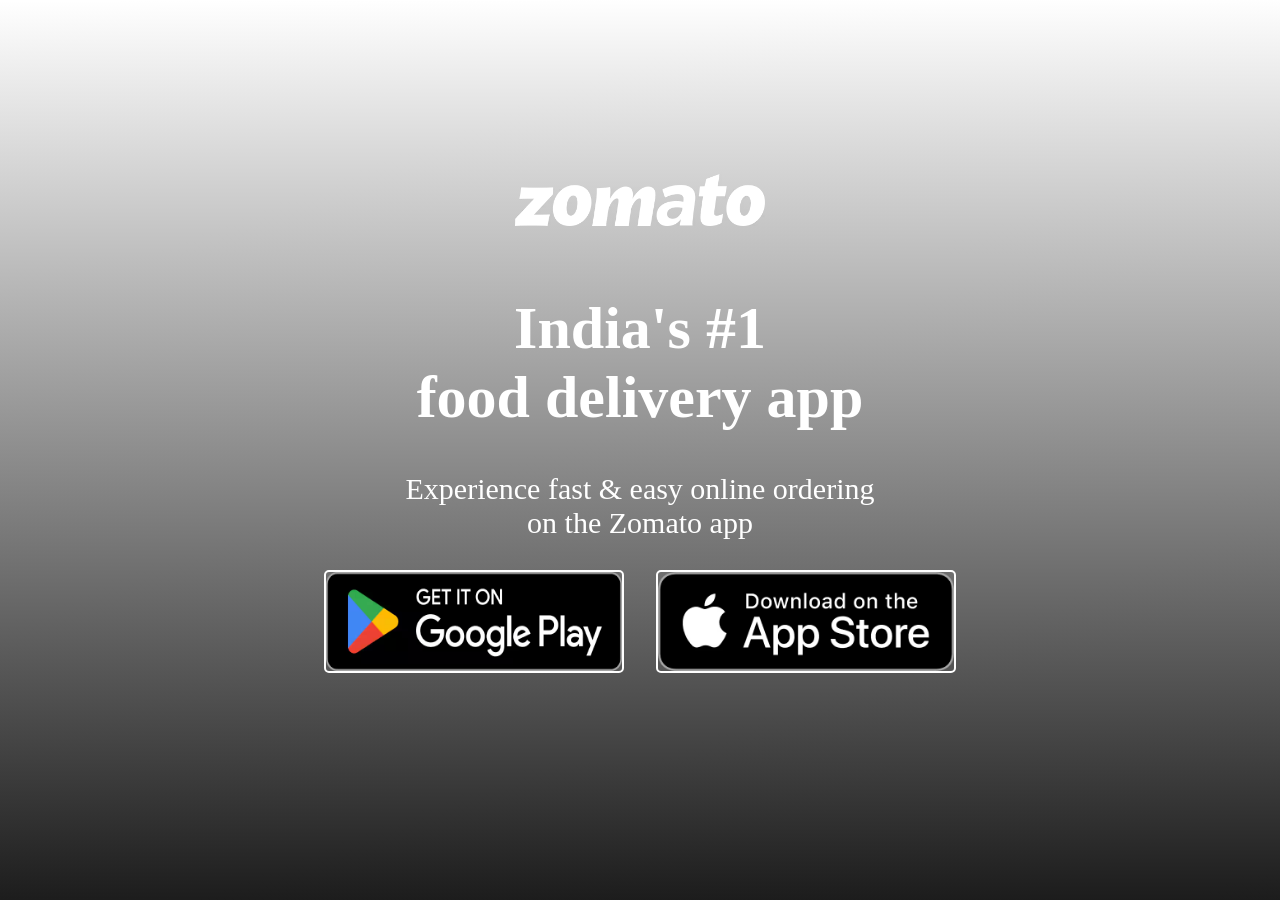
==== design.html @ 88da055d "html and css changed" ====
<!DOCTYPE html>
<html>

<head>
    <title>zomato layout</title>

    <link rel="stylesheet" href="/style2.css">
</head>

<body>

    <div class="hero-container">

        <div class="video-container">
            <video autoplay loop muted>
                <source src="video (2).mp4">
            </video>
            <div class="content">
                <div class="text-content">
                    <img src="images/img.avif" class="image">

                    <div class="content-style">
                        <h1>India's #1<br>
                            food delivery app</h1>
                        <div class="para">Experience fast & easy online ordering<br>
                            on the Zomato app</div>
                        <div class="display-flex">
                            <img src="btn2.avif" class="button">
                            <img src="images/btn1.avif" class="button">
                        </div>


                    </div>
                </div>


            </div>

        </div>

    </div>


    </div>

</body>

</html>
---- style2.css ----
* {
    box-sizing: border-box;
}

html,
body {
    margin: 0;
    padding: 0;
}

.hero-container {
    height: 100vh;

}

.video-container {
    height: 100%;

    &>video {
        width: 100%;
        max-height: 100%;
        object-fit: cover;

    }
}

.content {
    display: flex;
    justify-content: center;
    align-items: center;
    position: absolute;
    top: 0;
    left: 0;
    width: 100%;
    height: 100%;
    background-image: linear-gradient(179.87deg, #1c1c1c00, #1c1c1c);

}

.image {
    height: 100px;
    width: 250px;
    object-fit: contain;
}

.text-content {
    height: 600px;
    width: 700px;
    
text-align: center;
}

.content-style,
h1 {
    text-align: center;
    font-size: 60px;
    color: white;

}

.para {
    font-size: 30px;
}

.display-flex {

    display: flex;
    gap: 2rem;
    justify-content: center;
    
}

.button {

    width: 300px;
    margin-top: 30px;
    border: 2px solid white;
    border-radius: 5px;
}
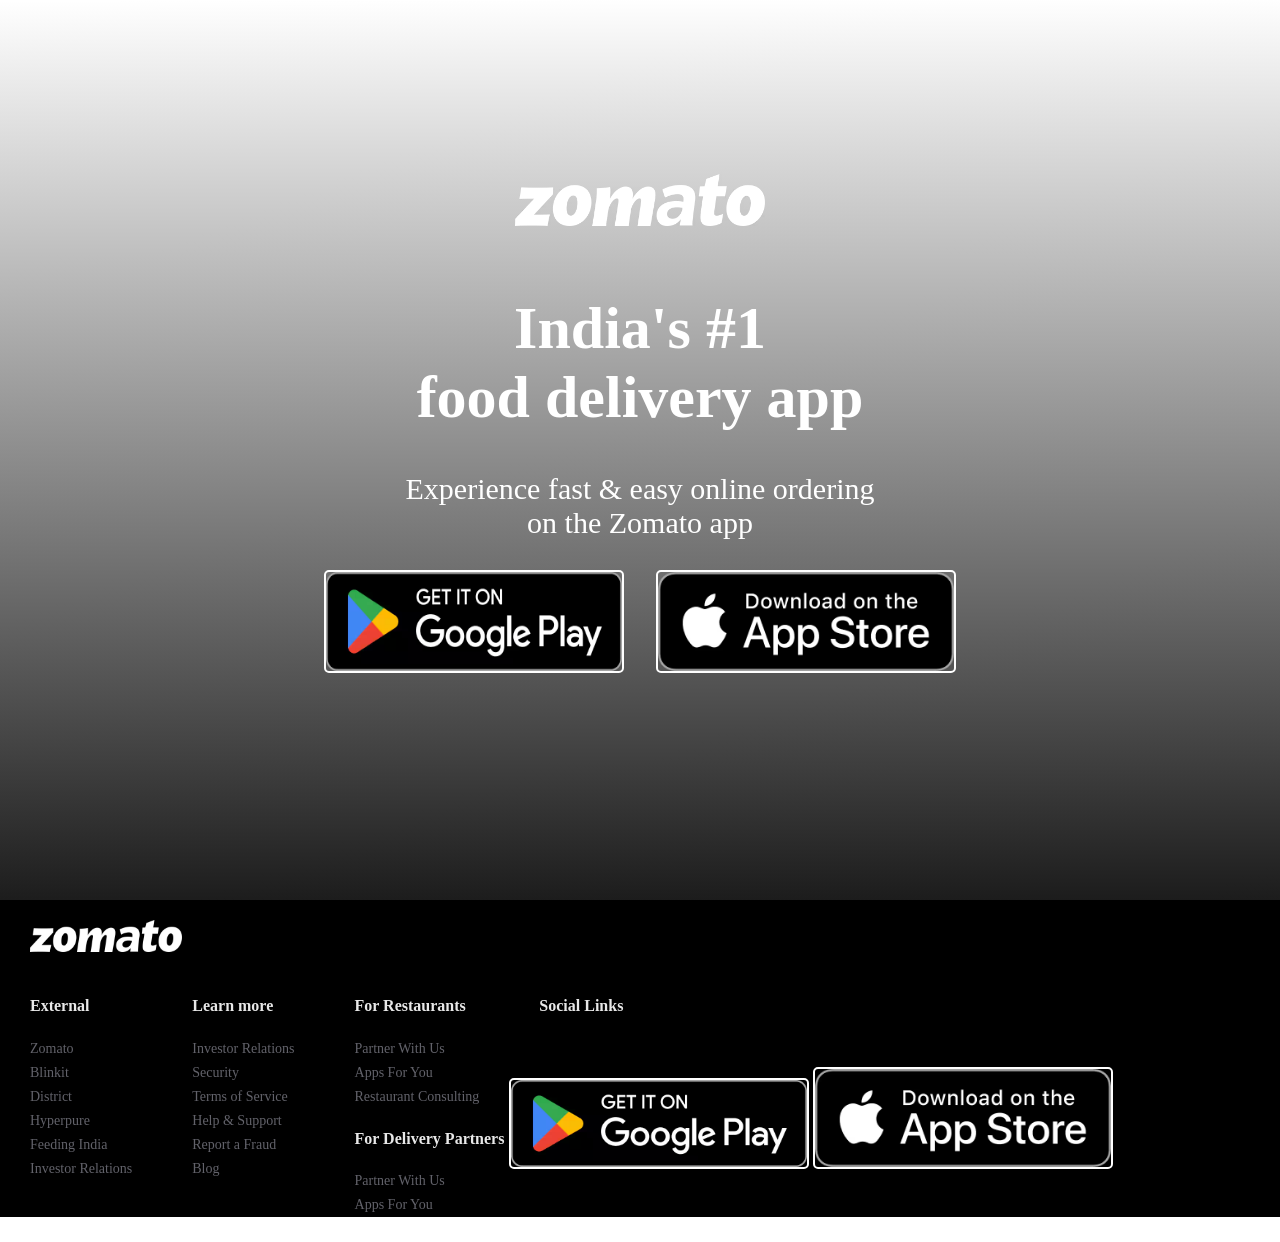
==== commit 46ca8202: "footer part" ====
--- a/design.html
+++ b/design.html
@@ -2,7 +2,7 @@
 <html>
 
 <head>
-    <title>zomato layout</title>
+    <title>zomato layout </title>
 
     <link rel="stylesheet" href="/style2.css">
 </head>
@@ -40,7 +40,112 @@
 
     </div>
 
+    <!--  footer -->
 
+    <div class="footer-part">
+        <footer>
+            <div>
+                <img src="images/img.avif" class="logo">
+            </div>
+<div class="main-foot">
+            <div class="footer-text">
+                <h4 class="main-head">External</h4>
+                <div class="text-gap">
+                    <div>
+                        <a href="https://www.zomato.com/" target="_blank" class="color">Zomato</a>
+                    </div>
+                    <div>
+                        <a href="https://www.blinkit.com/" target="_blank" class="color">Blinkit</a>
+                    </div>
+                    <div>
+                        <a href="https://www.district.in/" target="_blank" class="color">District</a>
+                    </div>
+                    <div>
+                        <a href="https://www.hyperpure.com/" target="_blank" class="color">Hyperpure</a>
+                    </div>
+                    <div>
+                        <a href="https://www.feedingindia.org/" target="_blank" class="color">Feeding India</a>
+                    </div>
+                    <div>
+                        <a href="https://www.zomato.com/investor-relations" target="_blank" class="color">Investor
+                            Relations</a>
+                    </div>
+                </div>
+            </div>
+
+
+            <div>
+                <h4 class="sub-head">Learn more</h4>
+                <div>
+                    <div>
+                        <a href="https://www.zomato.com/investor-relations" target="_blank" class="color2">Investor
+                            Relations</a>
+                    </div>
+                    <div>
+                        <a href="https://www.zomato.com/security" target="_blank" class="color2">Security</a>
+                    </div>
+                    <div>
+                        <a href="https://www.zomato.com/conditions" target="_blank" class="color2">Terms of Service</a>
+                    </div>
+                    <div>
+                        <a href="https://www.zomato.com/contact" target="_blank" class="color2">Help &amp; Support</a>
+                    </div>
+                    <div>
+                        <a href="https://www.zomato.com/report-fraud" target="_blank" class="color2">Report a Fraud</a>
+                    </div>
+                    <div>
+                        <a href="https://blog.zomato.com/" target="_blank" class="color2">Blog</a>
+                    </div>
+                </div>
+            </div>
+
+            <div>
+                <div>
+                    <h4 class="sub-head">For Restaurants</h4>
+                    <div>
+                        <div>
+                            <a href="https://www.zomato.com/partner-with-us/new/" target="_blank" class="color2">Partner
+                                With Us</a>
+                        </div>
+                        <div>
+                            <a href="https://play.google.com/store/apps/details?id=com.application.services.partner&amp;amp;hl=en_IN&amp;amp;gl=US"
+                                target="_blank" class="color2">Apps For You</a>
+                        </div>
+                        <div>
+                            <a href="https://www.zomato.com/restaurant-expansion-consulting-services/" target="_blank"
+                                class="color2">Restaurant Consulting</a>
+                        </div>
+                    </div>
+                </div>
+                <div>
+                    <h4 class="sub-head">For Delivery Partners</h4>
+                    <div>
+                        <div>
+                            <a href="https://www.zomato.com/deliver-food/" target="_blank" class="color2">Partner With
+                                Us</a>
+                        </div>
+                        <div>
+                            <a href="https://play.google.com/store/apps/details?id=com.zomato.delivery&amp;hl=en_IN&amp;gl=US"
+                                target="_blank" class="color2">Apps For You</a>
+                        </div>
+                    </div>
+                </div>
+            </div>
+            <div >
+                <h4 class="sub-head">Social Links</h4>
+                <div >
+                    <img src="btn2.avif" class="button1">
+                    <img src="images/btn1.avif" class="button1">
+                </div>
+            </div>
+
+             <!-- <div>
+<p class=" text">By continuing past this page, you agree to our Terms of Service, Cookie Policy, Privacy Policy and Content Policies. All trademarks are properties of their respective owners
+<br>2008-2026 © Zomato™ Ltd. All rights reserved.</p>
+
+</div>  -->
+</div>
+        </footer>
     </div>
 
 </body>
--- a/style2.css
+++ b/style2.css
@@ -46,8 +46,8 @@
 .text-content {
     height: 600px;
     width: 700px;
-    
-text-align: center;
+
+    text-align: center;
 }
 
 .content-style,
@@ -67,13 +67,73 @@
     display: flex;
     gap: 2rem;
     justify-content: center;
-    
+
 }
 
-.button {
+.button,
+.button1 {
 
     width: 300px;
     margin-top: 30px;
     border: 2px solid white;
     border-radius: 5px;
-}+}
+
+.footer-part {
+    background-color: black;
+
+
+
+}
+
+.main-foot {
+    display: flex;
+
+}
+
+.logo {
+    padding: 20px;
+    width: 15%;
+    margin-left: 10px;
+}
+
+.footer-text {
+    color: rgb(98 98 106);
+
+    
+}
+
+.main-head,
+.sub-head {
+    color: rgb(232 232 232);
+    padding-left: 30px;
+
+}
+
+.color,
+.color2 {
+    color: rgb(98 98 106);
+    padding: 30px;
+    font-size: 14px;
+}
+
+.text-gap {
+    margin-top: 10px;
+    
+}
+
+a {
+    padding-top: 10px;
+    text-decoration: none;
+    line-height: 1.5rem;
+}
+/* .btn{
+    display:block;
+    flex-direction: column;
+    align-items: center;
+    gap: 10px;
+    
+    height: 48px;
+    
+    
+}  */
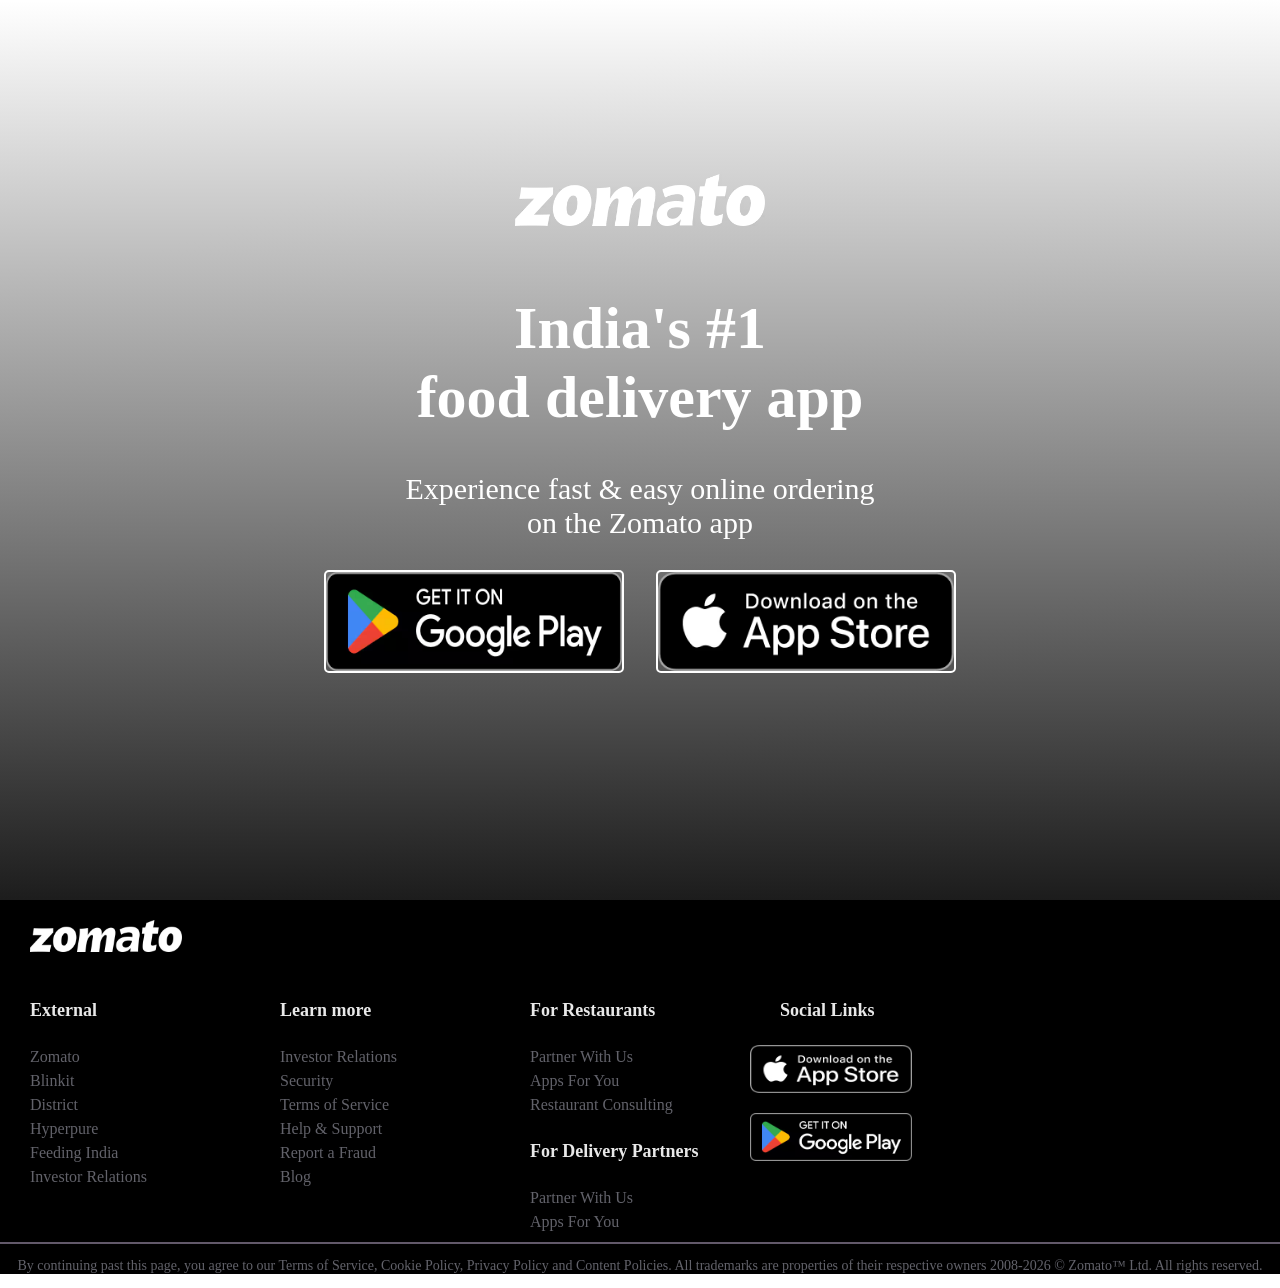
==== commit 9e484b51: "update the doc" ====
--- a/design.html
+++ b/design.html
@@ -2,7 +2,7 @@
 <html>
 
 <head>
-    <title>zomato layout </title>
+    <title>Zomato layout </title>
 
     <link rel="stylesheet" href="/style2.css">
 </head>
@@ -43,7 +43,7 @@
     <!--  footer -->
 
     <div class="footer-part">
-        <footer>
+        <footer >
             <div>
                 <img src="images/img.avif" class="logo">
             </div>
@@ -74,7 +74,7 @@
             </div>
 
 
-            <div>
+            <div class="footer-text">
                 <h4 class="sub-head">Learn more</h4>
                 <div>
                     <div>
@@ -99,7 +99,7 @@
                 </div>
             </div>
 
-            <div>
+            <div class="footer-text">
                 <div>
                     <h4 class="sub-head">For Restaurants</h4>
                     <div>
@@ -133,9 +133,10 @@
             </div>
             <div >
                 <h4 class="sub-head">Social Links</h4>
-                <div >
-                    <img src="btn2.avif" class="button1">
-                    <img src="images/btn1.avif" class="button1">
+                <div class="box" >
+                    <img src="images/btn1.avif" class="btn2">
+                    <img src="btn2.avif" class="btn1">
+                    
                 </div>
             </div>
 
@@ -145,8 +146,16 @@
 
 </div>  -->
 </div>
+<hr style="border: 0.25px solid rgb(98 89 106);">
+  <div>
+<p class=" text">By continuing past this page, you agree to our Terms of Service, Cookie Policy, Privacy Policy and Content Policies. All trademarks are properties of their respective owners
+2008-2026 © Zomato™ Ltd. All rights reserved.</p>
+
+</div>  
         </footer>
+
     </div>
+    
 
 </body>
 
--- a/style2.css
+++ b/style2.css
@@ -99,27 +99,30 @@
 
 .footer-text {
     color: rgb(98 98 106);
+    display: block;
+    flex-basis: 250px;
 
-    
+
 }
 
 .main-head,
 .sub-head {
     color: rgb(232 232 232);
     padding-left: 30px;
-
+    font-size: 18px;
 }
 
 .color,
 .color2 {
     color: rgb(98 98 106);
     padding: 30px;
-    font-size: 14px;
+    font-size: 16px;
 }
+
 
 .text-gap {
     margin-top: 10px;
-    
+
 }
 
 a {
@@ -127,6 +130,7 @@
     text-decoration: none;
     line-height: 1.5rem;
 }
+
 /* .btn{
     display:block;
     flex-direction: column;
@@ -136,4 +140,22 @@
     height: 48px;
     
     
-}  */+}  */
+.box {
+    display: flex;
+    flex-direction: column;
+    gap: 20px;
+}
+
+.btn1,
+.btn2 {
+
+    height: 48px;
+    width: auto;
+}
+
+.text {
+    color: rgb(98 98 106);
+    text-align: center;
+    font-size: 14px;
+}
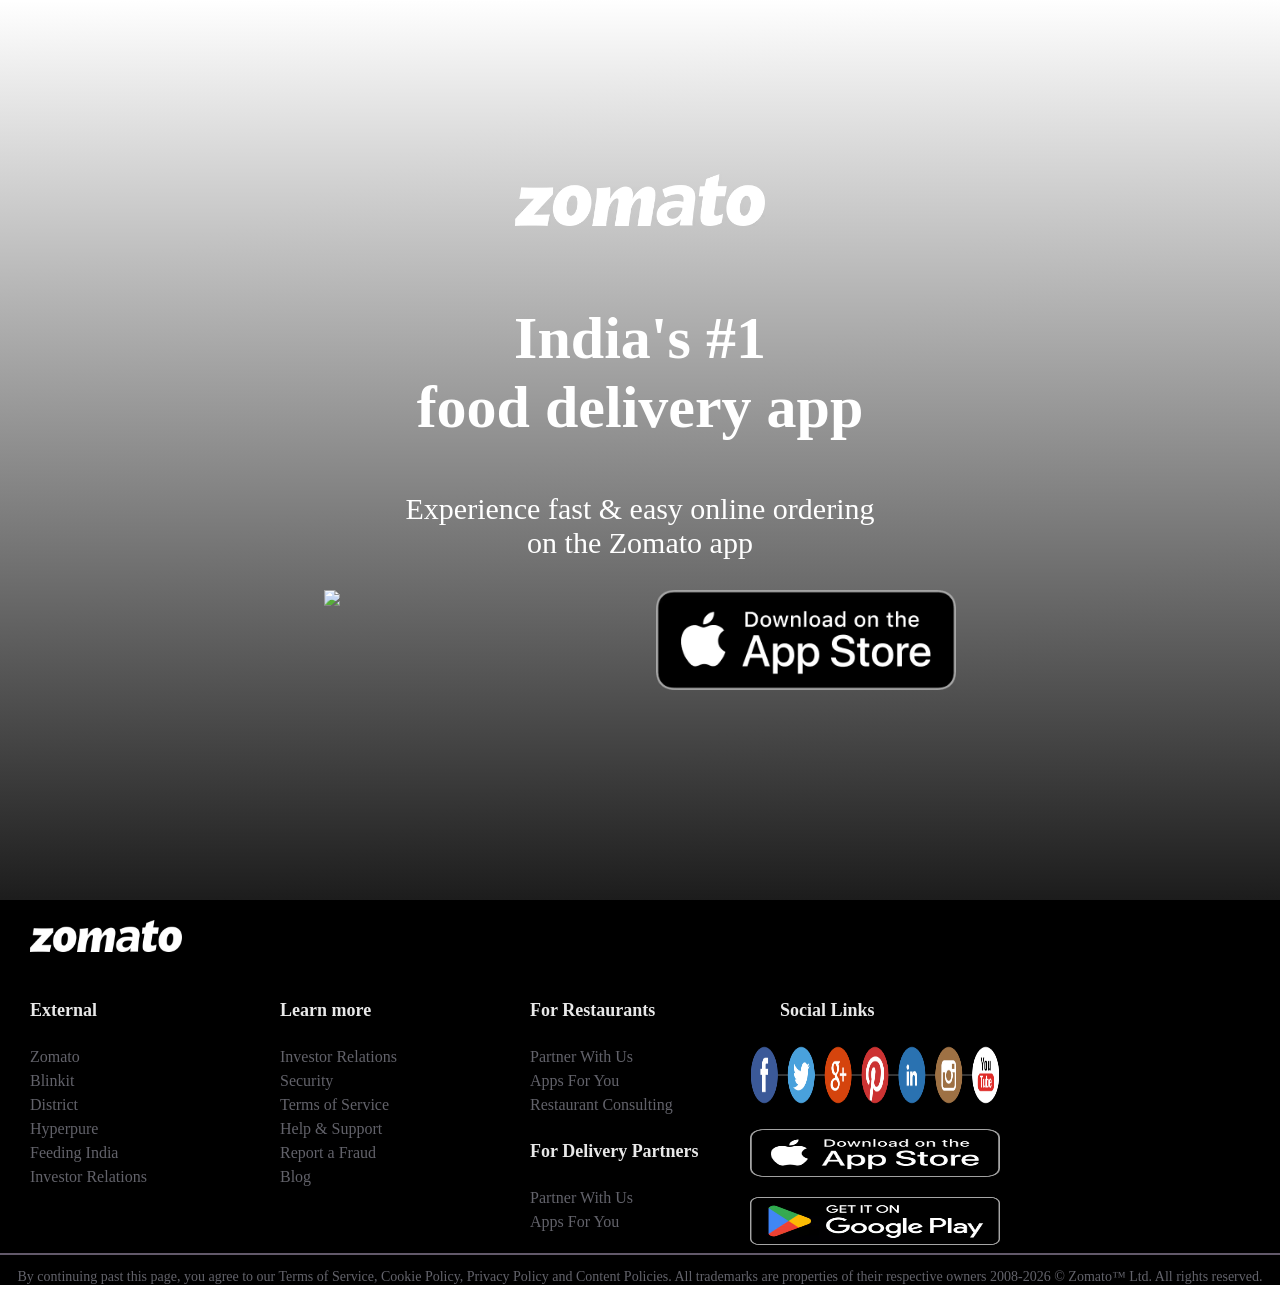
==== commit 034e6314: "footer create" ====
--- a/design.html
+++ b/design.html
@@ -10,152 +10,165 @@
 <body>
 
     <div class="hero-container">
-
-        <div class="video-container">
+        <section class="video-container">
             <video autoplay loop muted>
                 <source src="video (2).mp4">
             </video>
             <div class="content">
                 <div class="text-content">
                     <img src="images/img.avif" class="image">
-
                     <div class="content-style">
                         <h1>India's #1<br>
                             food delivery app</h1>
                         <div class="para">Experience fast & easy online ordering<br>
                             on the Zomato app</div>
                         <div class="display-flex">
-                            <img src="btn2.avif" class="button">
-                            <img src="images/btn1.avif" class="button">
+                            <img src="https://b.zmtcdn.com/data/o2_assets/aad864bd17860b27634fe621001c32db1739350431.png"
+                                class="app-download-links">
+                            <!-- <img src="btn2.avif" class="button"> -->
+                            <img src="images/btn1.avif" class="app-download-links">
                         </div>
+                    </div>
+                </div>
+            </div>
+        </section>
+    </div>
+    <!-- shadow box
+    <div class=" box-shadow">
+        <h1></h1>
+    </div> -->
 
+    <!--  footer -->
+
+    <div class="footer-part">
+        <footer>
+            <div>
+                <img src="images/img.avif" class="logo">
+            </div>
+            <div class="main-foot">
+                <div class="footer-text">
+                    <h4 class="main-head">External</h4>
+                    <div class="text-gap">
+                        <div>
+                            <a href="https://www.zomato.com/" target="_blank" class="color">Zomato</a>
+                        </div>
+                        <div>
+                            <a href="https://www.blinkit.com/" target="_blank" class="color">Blinkit</a>
+                        </div>
+                        <div>
+                            <a href="https://www.district.in/" target="_blank" class="color">District</a>
+                        </div>
+                        <div>
+                            <a href="https://www.hyperpure.com/" target="_blank" class="color">Hyperpure</a>
+                        </div>
+                        <div>
+                            <a href="https://www.feedingindia.org/" target="_blank" class="color">Feeding India</a>
+                        </div>
+                        <div>
+                            <a href="https://www.zomato.com/investor-relations" target="_blank" class="color">Investor
+                                Relations</a>
+                        </div>
+                    </div>
+                </div>
+
+
+                <div class="footer-text">
+                    <h4 class="sub-head">Learn more</h4>
+                    <div>
+                        <div>
+                            <a href="https://www.zomato.com/investor-relations" target="_blank" class="color2">Investor
+                                Relations</a>
+                        </div>
+                        <div>
+                            <a href="https://www.zomato.com/security" target="_blank" class="color2">Security</a>
+                        </div>
+                        <div>
+                            <a href="https://www.zomato.com/conditions" target="_blank" class="color2">Terms of
+                                Service</a>
+                        </div>
+                        <div>
+                            <a href="https://www.zomato.com/contact" target="_blank" class="color2">Help &amp;
+                                Support</a>
+                        </div>
+                        <div>
+                            <a href="https://www.zomato.com/report-fraud" target="_blank" class="color2">Report a
+                                Fraud</a>
+                        </div>
+                        <div>
+                            <a href="https://blog.zomato.com/" target="_blank" class="color2">Blog</a>
+                        </div>
+                    </div>
+                </div>
+
+                <div class="footer-text">
+                    <div>
+                        <h4 class="sub-head">For Restaurants</h4>
+                        <div>
+                            <div>
+                                <a href="https://www.zomato.com/partner-with-us/new/" target="_blank"
+                                    class="color2">Partner
+                                    With Us</a>
+                            </div>
+                            <div>
+                                <a href="https://play.google.com/store/apps/details?id=com.application.services.partner&amp;amp;hl=en_IN&amp;amp;gl=US"
+                                    target="_blank" class="color2">Apps For You</a>
+                            </div>
+                            <div>
+                                <a href="https://www.zomato.com/restaurant-expansion-consulting-services/"
+                                    target="_blank" class="color2">Restaurant Consulting</a>
+                            </div>
+                        </div>
+                    </div>
+
+
+                    <div>
+                        <h4 class="sub-head">For Delivery Partners</h4>
+                        <div>
+                            <div>
+                                <a href="https://www.zomato.com/deliver-food/" target="_blank" class="color2">Partner
+                                    With
+                                    Us</a>
+                            </div>
+                            <div>
+                                <a href="https://play.google.com/store/apps/details?id=com.zomato.delivery&amp;hl=en_IN&amp;gl=US"
+                                    target="_blank" class="color2">Apps For You</a>
+                            </div>
+                        </div>
+                    </div>
+                </div>
+
+
+                <div>
+                    <h4 class="sub-head">Social Links</h4>
+                    <div>
+
+
+                        <img src="images/icons.png" class="icons">
+
+                    </div>
+
+
+
+                    <div class="box">
+                        <img src="images/btn1.avif" class="btn2">
+                        <img src="btn2.avif" class="btn1">
 
                     </div>
                 </div>
 
 
             </div>
+            <hr style="border: 0.25px solid rgb(98 89 106);">
+            <div>
+                <p class=" text">By continuing past this page, you agree to our Terms of Service, Cookie Policy, Privacy
+                    Policy and Content Policies. All trademarks are properties of their respective owners
+                    2008-2026 © Zomato™ Ltd. All rights reserved.</p>
 
-        </div>
+            </div>
+        </footer>
 
     </div>
 
-    <!--  footer -->
-
-    <div class="footer-part">
-        <footer >
-            <div>
-                <img src="images/img.avif" class="logo">
-            </div>
-<div class="main-foot">
-            <div class="footer-text">
-                <h4 class="main-head">External</h4>
-                <div class="text-gap">
-                    <div>
-                        <a href="https://www.zomato.com/" target="_blank" class="color">Zomato</a>
-                    </div>
-                    <div>
-                        <a href="https://www.blinkit.com/" target="_blank" class="color">Blinkit</a>
-                    </div>
-                    <div>
-                        <a href="https://www.district.in/" target="_blank" class="color">District</a>
-                    </div>
-                    <div>
-                        <a href="https://www.hyperpure.com/" target="_blank" class="color">Hyperpure</a>
-                    </div>
-                    <div>
-                        <a href="https://www.feedingindia.org/" target="_blank" class="color">Feeding India</a>
-                    </div>
-                    <div>
-                        <a href="https://www.zomato.com/investor-relations" target="_blank" class="color">Investor
-                            Relations</a>
-                    </div>
-                </div>
-            </div>
-
-
-            <div class="footer-text">
-                <h4 class="sub-head">Learn more</h4>
-                <div>
-                    <div>
-                        <a href="https://www.zomato.com/investor-relations" target="_blank" class="color2">Investor
-                            Relations</a>
-                    </div>
-                    <div>
-                        <a href="https://www.zomato.com/security" target="_blank" class="color2">Security</a>
-                    </div>
-                    <div>
-                        <a href="https://www.zomato.com/conditions" target="_blank" class="color2">Terms of Service</a>
-                    </div>
-                    <div>
-                        <a href="https://www.zomato.com/contact" target="_blank" class="color2">Help &amp; Support</a>
-                    </div>
-                    <div>
-                        <a href="https://www.zomato.com/report-fraud" target="_blank" class="color2">Report a Fraud</a>
-                    </div>
-                    <div>
-                        <a href="https://blog.zomato.com/" target="_blank" class="color2">Blog</a>
-                    </div>
-                </div>
-            </div>
-
-            <div class="footer-text">
-                <div>
-                    <h4 class="sub-head">For Restaurants</h4>
-                    <div>
-                        <div>
-                            <a href="https://www.zomato.com/partner-with-us/new/" target="_blank" class="color2">Partner
-                                With Us</a>
-                        </div>
-                        <div>
-                            <a href="https://play.google.com/store/apps/details?id=com.application.services.partner&amp;amp;hl=en_IN&amp;amp;gl=US"
-                                target="_blank" class="color2">Apps For You</a>
-                        </div>
-                        <div>
-                            <a href="https://www.zomato.com/restaurant-expansion-consulting-services/" target="_blank"
-                                class="color2">Restaurant Consulting</a>
-                        </div>
-                    </div>
-                </div>
-                <div>
-                    <h4 class="sub-head">For Delivery Partners</h4>
-                    <div>
-                        <div>
-                            <a href="https://www.zomato.com/deliver-food/" target="_blank" class="color2">Partner With
-                                Us</a>
-                        </div>
-                        <div>
-                            <a href="https://play.google.com/store/apps/details?id=com.zomato.delivery&amp;hl=en_IN&amp;gl=US"
-                                target="_blank" class="color2">Apps For You</a>
-                        </div>
-                    </div>
-                </div>
-            </div>
-            <div >
-                <h4 class="sub-head">Social Links</h4>
-                <div class="box" >
-                    <img src="images/btn1.avif" class="btn2">
-                    <img src="btn2.avif" class="btn1">
-                    
-                </div>
-            </div>
-
-             <!-- <div>
-<p class=" text">By continuing past this page, you agree to our Terms of Service, Cookie Policy, Privacy Policy and Content Policies. All trademarks are properties of their respective owners
-<br>2008-2026 © Zomato™ Ltd. All rights reserved.</p>
-
-</div>  -->
-</div>
-<hr style="border: 0.25px solid rgb(98 89 106);">
-  <div>
-<p class=" text">By continuing past this page, you agree to our Terms of Service, Cookie Policy, Privacy Policy and Content Policies. All trademarks are properties of their respective owners
-2008-2026 © Zomato™ Ltd. All rights reserved.</p>
-
-</div>  
-        </footer>
-
-    </div>
-    
 
 </body>
 
--- a/style2.css
+++ b/style2.css
@@ -72,18 +72,17 @@
 
 .button,
 .button1 {
-
     width: 300px;
-    margin-top: 30px;
+    
     border: 2px solid white;
     border-radius: 5px;
 }
-
+.app-download-links{
+    width: 18.75rem;
+    margin-top: 1.875rem;
+}
 .footer-part {
     background-color: black;
-
-
-
 }
 
 .main-foot {
@@ -100,7 +99,8 @@
 .footer-text {
     color: rgb(98 98 106);
     display: block;
-    flex-basis: 250px;
+      /* flex: 1;   */
+      flex-basis: 250px; 
 
 
 }
@@ -158,4 +158,16 @@
     color: rgb(98 98 106);
     text-align: center;
     font-size: 14px;
+    /* text-decoration: overline; */
+
+}
+.icons{
+    height: 60px;
+    width: 250px;
+margin-bottom: 20px;
+
+}
+.box-shadow{
+    background-color: rgb(255 255 255);
+    border:  2px solid red;
 }
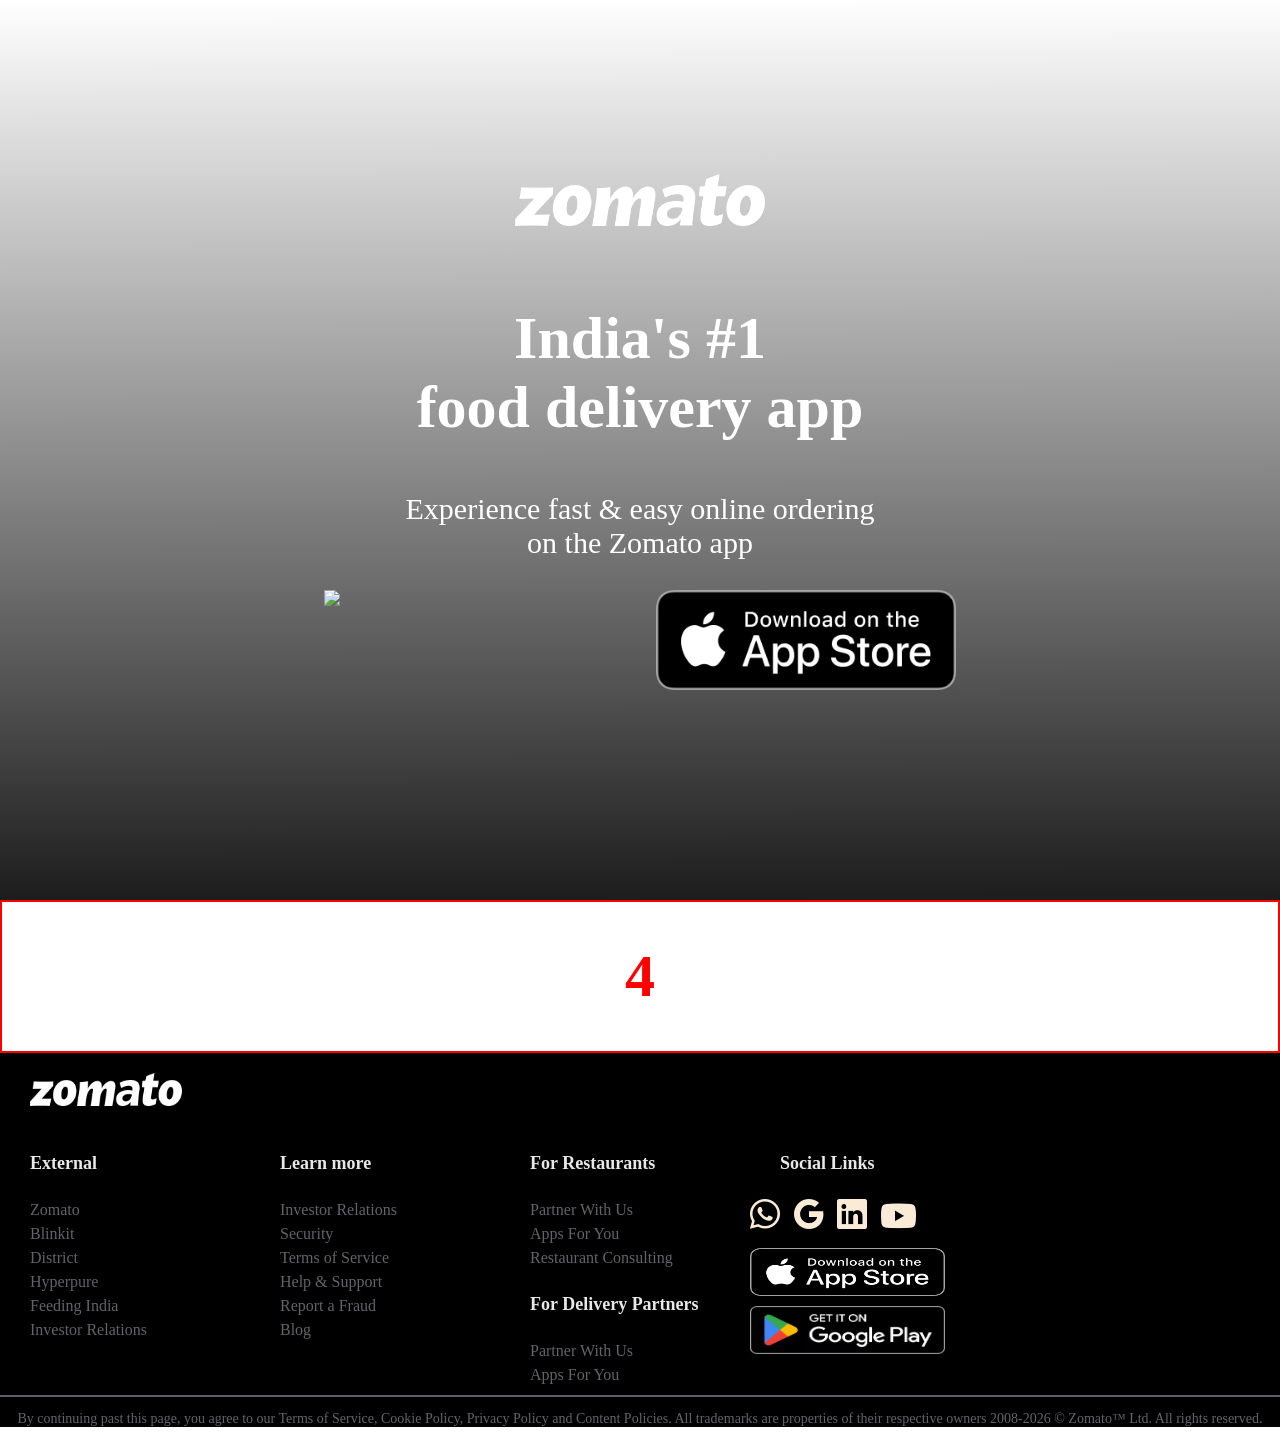
==== commit 4fc22f75: "modify" ====
--- a/design.html
+++ b/design.html
@@ -3,8 +3,9 @@
 
 <head>
     <title>Zomato layout </title>
-
+    <meta name="viewport" content="width=device-width, initial-scale=1">
     <link rel="stylesheet" href="/style2.css">
+    <link rel="stylesheet" href="https://cdn.jsdelivr.net/npm/bootstrap-icons@1.13.1/font/bootstrap-icons.min.css">
 </head>
 
 <body>
@@ -33,10 +34,13 @@
             </div>
         </section>
     </div>
-    <!-- shadow box
+
     <div class=" box-shadow">
-        <h1></h1>
-    </div> -->
+        <div>
+            <h1 style="color: red;">4</h1>
+        </div>
+
+    </div>
 
     <!--  footer -->
 
@@ -140,10 +144,13 @@
 
                 <div>
                     <h4 class="sub-head">Social Links</h4>
-                    <div>
-
-
-                        <img src="images/icons.png" class="icons">
+                    <div class="social-media-icons">
+                        <i class="bi bi-whatsapp">  </i>
+                        <i class="bi bi-google"></i>
+                        <i class="bi bi-linkedin"></i>
+                        <i class="bi bi-youtube"></i>
+                        <i class="bi bi-twitter"></i>
+                        <!-- <img src="images/icons.png" class="icons"> -->
 
                     </div>
 
--- a/style2.css
+++ b/style2.css
@@ -73,16 +73,19 @@
 .button,
 .button1 {
     width: 300px;
-    
+
     border: 2px solid white;
     border-radius: 5px;
 }
-.app-download-links{
+
+.app-download-links {
     width: 18.75rem;
     margin-top: 1.875rem;
 }
+
 .footer-part {
     background-color: black;
+    
 }
 
 .main-foot {
@@ -99,8 +102,8 @@
 .footer-text {
     color: rgb(98 98 106);
     display: block;
-      /* flex: 1;   */
-      flex-basis: 250px; 
+    /* flex: 1;   */
+    flex-basis: 250px;
 
 
 }
@@ -144,7 +147,7 @@
 .box {
     display: flex;
     flex-direction: column;
-    gap: 20px;
+    
 }
 
 .btn1,
@@ -152,6 +155,7 @@
 
     height: 48px;
     width: auto;
+    margin-top: 10px;
 }
 
 .text {
@@ -161,13 +165,39 @@
     /* text-decoration: overline; */
 
 }
-.icons{
+
+/* .icons {
     height: 60px;
     width: 250px;
-margin-bottom: 20px;
-
-}
-.box-shadow{
+    margin-bottom: 20px;
+
+} */
+
+.box-shadow {
     background-color: rgb(255 255 255);
-    border:  2px solid red;
+    border: 2px solid red;
+}
+.social-media-icons{
+    display: flex;
+    gap: 0.85rem;
+}
+.social-media-icons .bi.bi-whatsapp {
+    color: antiquewhite;
+    font-size: 30px;
+}
+.social-media-icons .bi.bi-google{
+    color: antiquewhite;
+    font-size: 30px;
+}
+.social-media-icons .bi.bi-linkedin{
+   color: antiquewhite;
+    font-size: 30px;  
+}
+.social-media-icons .bi.bi-youtube{
+color: antiquewhite;
+    font-size: 35px;  
+}
+.social-media-iconbi.bi-twitter{
+   color: antiquewhite;
+    font-size: 30px;   
 }
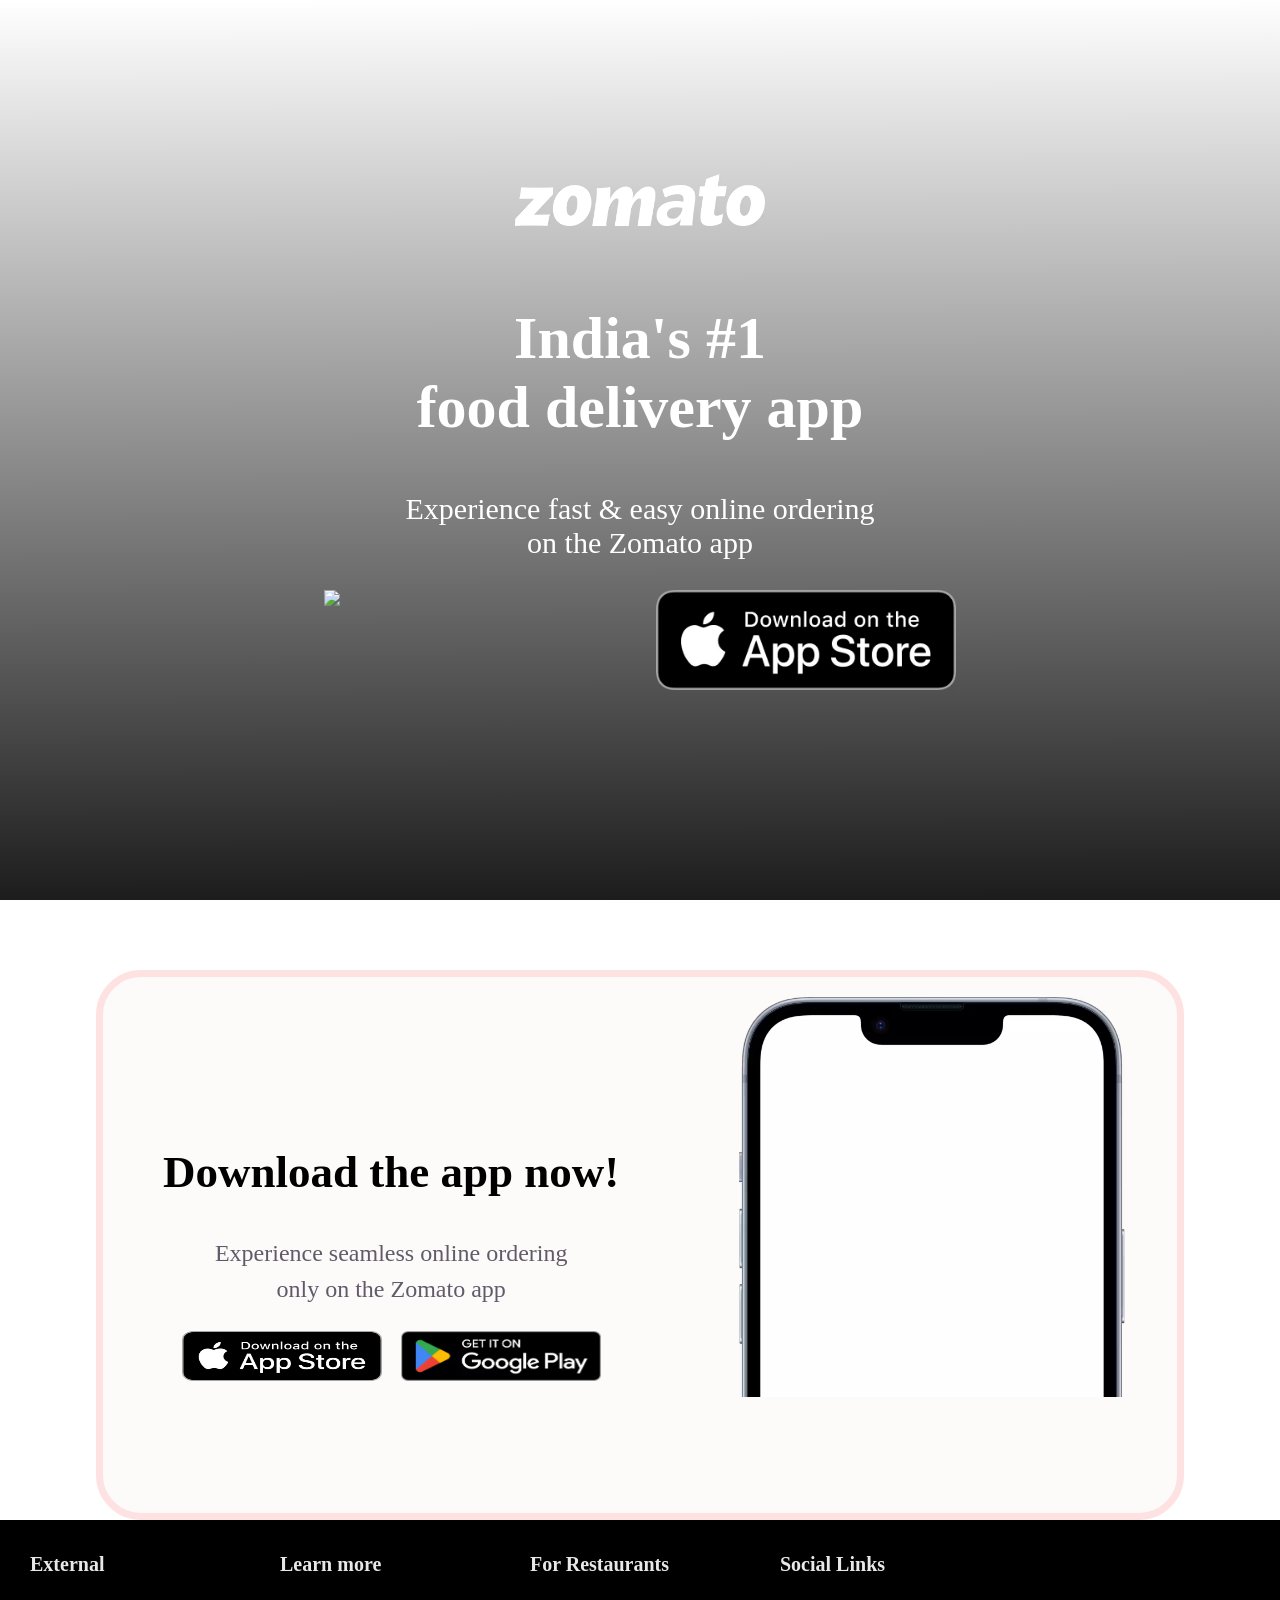
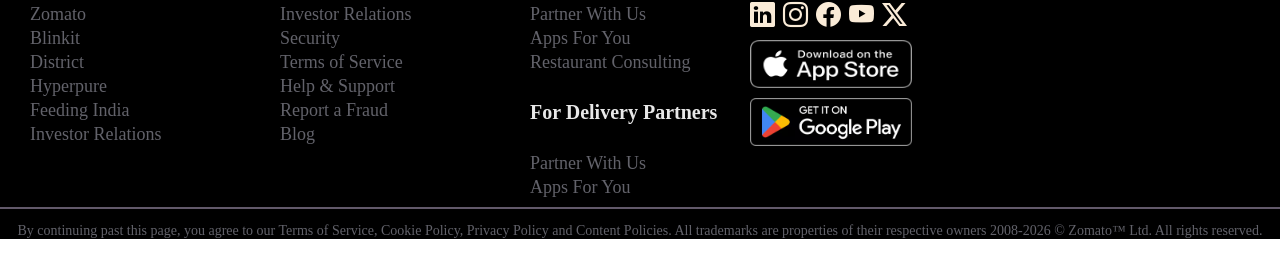
==== commit ae6926b3: "update code" ====
--- a/design.html
+++ b/design.html
@@ -35,12 +35,25 @@
         </section>
     </div>
 
-    <div class=" box-shadow">
-        <div>
-            <h1 style="color: red;">4</h1>
+    <section class=" box-shadow">
+        <div class="box-content">
+            <div class="content-box">
+                <h2 style="font-size: 45px;">Download the app now!</h2>
+                <p style="font-size: 24px; line-height: 36px; color:rgb(98 89 106);">Experience seamless online
+                    ordering<br> only on the Zomato app </p>
+                <div class="app-download-logo">
+                    <img src="images/btn1.avif" class="btn3">
+                    <img src="btn2.avif" class="btn3">
+                </div>
+                <!-- <img src="images/btn1.avif" class="btn3">
+                        <img src="btn2.avif" class="btn3"> -->
+            </div>
+
+
+            <img src="images/phone bg.avif" class="img-size">
         </div>
 
-    </div>
+    </section>
 
     <!--  footer -->
 
@@ -141,15 +154,14 @@
                     </div>
                 </div>
 
-
                 <div>
                     <h4 class="sub-head">Social Links</h4>
                     <div class="social-media-icons">
-                        <i class="bi bi-whatsapp">  </i>
-                        <i class="bi bi-google"></i>
                         <i class="bi bi-linkedin"></i>
+                        <i class="bi bi-instagram"></i>
+                        <i class="bi bi-facebook"></i>
                         <i class="bi bi-youtube"></i>
-                        <i class="bi bi-twitter"></i>
+                        <i class="bi bi-twitter-x"></i>
                         <!-- <img src="images/icons.png" class="icons"> -->
 
                     </div>
--- a/style2.css
+++ b/style2.css
@@ -10,7 +10,6 @@
 
 .hero-container {
     height: 100vh;
-
 }
 
 .video-container {
@@ -20,7 +19,6 @@
         width: 100%;
         max-height: 100%;
         object-fit: cover;
-
     }
 }
 
@@ -34,7 +32,6 @@
     width: 100%;
     height: 100%;
     background-image: linear-gradient(179.87deg, #1c1c1c00, #1c1c1c);
-
 }
 
 .image {
@@ -46,7 +43,6 @@
 .text-content {
     height: 600px;
     width: 700px;
-
     text-align: center;
 }
 
@@ -55,7 +51,6 @@
     text-align: center;
     font-size: 60px;
     color: white;
-
 }
 
 .para {
@@ -63,17 +58,14 @@
 }
 
 .display-flex {
-
     display: flex;
     gap: 2rem;
     justify-content: center;
-
 }
 
 .button,
 .button1 {
     width: 300px;
-
     border: 2px solid white;
     border-radius: 5px;
 }
@@ -85,47 +77,43 @@
 
 .footer-part {
     background-color: black;
-    
 }
 
 .main-foot {
     display: flex;
-
 }
 
 .logo {
     padding: 20px;
     width: 15%;
     margin-left: 10px;
+    
 }
 
 .footer-text {
     color: rgb(98 98 106);
     display: block;
+
     /* flex: 1;   */
     flex-basis: 250px;
-
-
 }
 
 .main-head,
 .sub-head {
     color: rgb(232 232 232);
     padding-left: 30px;
-    font-size: 18px;
+    font-size: 20px;
 }
 
 .color,
 .color2 {
     color: rgb(98 98 106);
     padding: 30px;
-    font-size: 16px;
-}
-
+    font-size: 18px;
+}
 
 .text-gap {
     margin-top: 10px;
-
 }
 
 a {
@@ -134,25 +122,13 @@
     line-height: 1.5rem;
 }
 
-/* .btn{
-    display:block;
+.box {
+    display: flex;
     flex-direction: column;
-    align-items: center;
-    gap: 10px;
-    
-    height: 48px;
-    
-    
-}  */
-.box {
-    display: flex;
-    flex-direction: column;
-    
 }
 
 .btn1,
 .btn2 {
-
     height: 48px;
     width: auto;
     margin-top: 10px;
@@ -162,8 +138,7 @@
     color: rgb(98 98 106);
     text-align: center;
     font-size: 14px;
-    /* text-decoration: overline; */
-
+    
 }
 
 /* .icons {
@@ -175,29 +150,86 @@
 
 .box-shadow {
     background-color: rgb(255 255 255);
-    border: 2px solid red;
-}
-.social-media-icons{
-    display: flex;
-    gap: 0.85rem;
-}
-.social-media-icons .bi.bi-whatsapp {
+    /* height: 1000px; */
+    /* border: 2px solid red;  */
+    display: flex;
+    justify-content: center;
+    position: relative;
+    top: 70px;  
+    
+
+}
+
+.img-size {
+    height: 400px;
+    margin-top: 20px;
+
+}
+
+.box-content {
+    display: flex;
+     gap: 60px; 
+    /* background: linear-gradient(180deg, #FFEDEF 0%, #FFDBE0 100%); */
+    background-color: rgb(253, 251, 250);
+    border: 7px solid rgb(254 226 226);
+    border-radius: 45px;
+    height: 550px;
+    width: 85%;
+    text-align: center;
+    
+}
+    /* /* position: relative;
+    top: 50px;
+}  */
+
+.btn3 {
+    height: 50px;
+    width: 200px;
+
+}
+.content-box{
+    display: block;
+    align-content: center;
+    padding: 60px;
+}
+ .app-download-logo{
+    display: flex;
+    gap:1.2rem;
+    justify-content: center;
+} 
+
+
+.social-media-icons {
+    display: flex;
+    gap: 0.5rem;
+}
+
+.social-media-icons .bi.bi-linkedin {
+    color: antiquewhite;
+    font-size: 25px;
+}
+
+.social-media-icons .bi.bi-instagram {
+    color: antiquewhite;
+    font-size: 25px;
+}
+
+.social-media-icons .bi.bi-facebook {
+    color: antiquewhite;
+    font-size: 25px;
+}
+
+/* .social-media-icons .bi.bi-linkedin {
     color: antiquewhite;
     font-size: 30px;
-}
-.social-media-icons .bi.bi-google{
-    color: antiquewhite;
-    font-size: 30px;
-}
-.social-media-icons .bi.bi-linkedin{
-   color: antiquewhite;
-    font-size: 30px;  
-}
-.social-media-icons .bi.bi-youtube{
-color: antiquewhite;
-    font-size: 35px;  
-}
-.social-media-iconbi.bi-twitter{
-   color: antiquewhite;
-    font-size: 30px;   
+} */
+
+.social-media-icons .bi.bi-youtube {
+    color: antiquewhite;
+    font-size: 25px;
+}
+
+.social-media-icons .bi.bi-twitter-x {
+    color: antiquewhite;
+    font-size: 25px;
 }
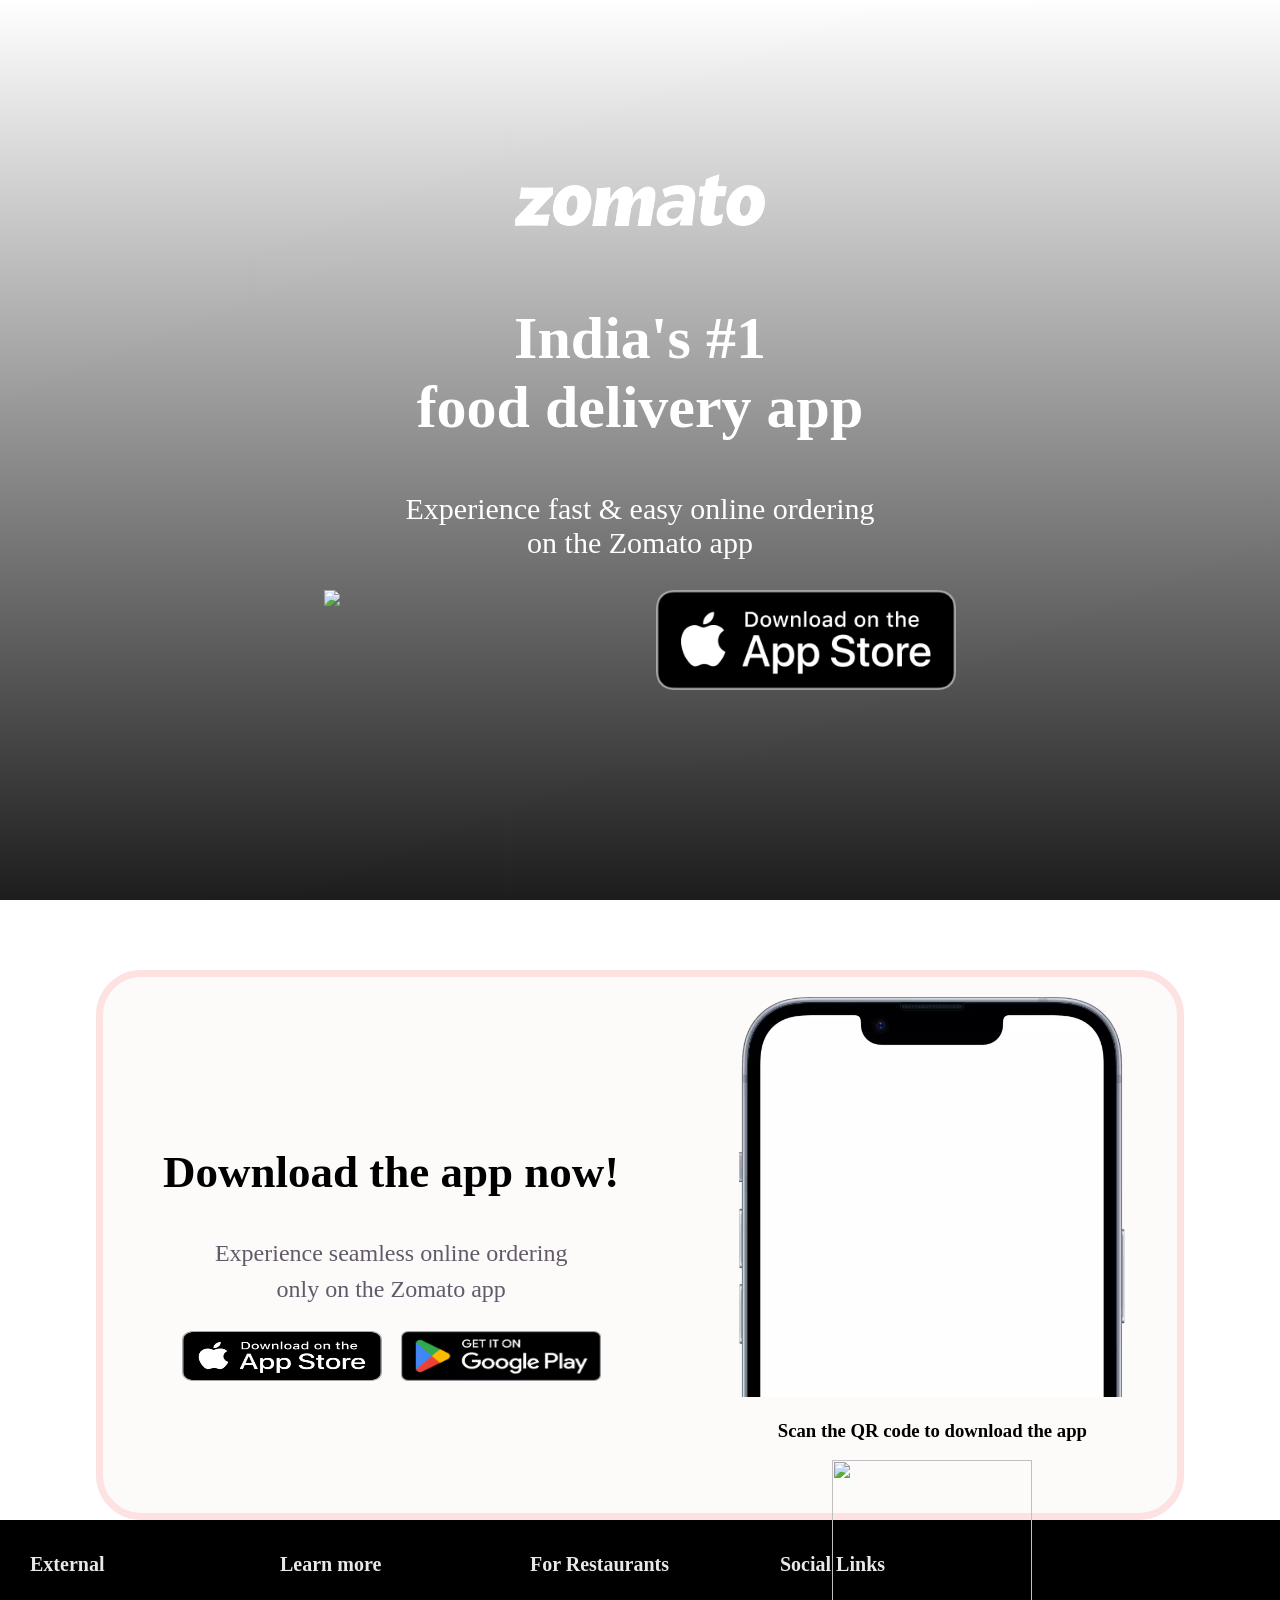
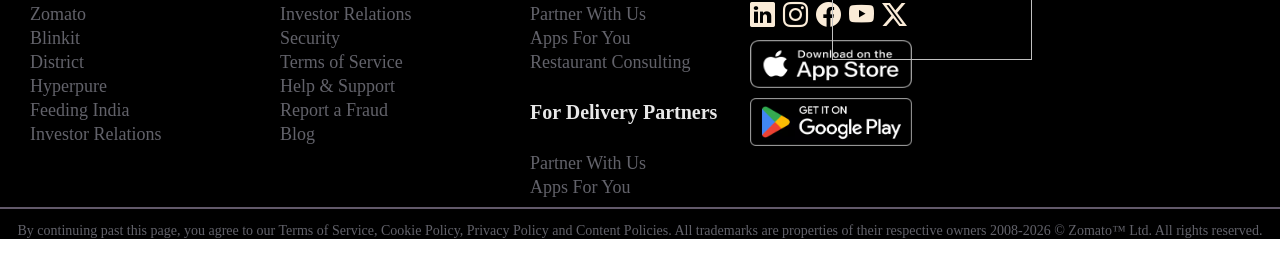
==== commit 760fd860: "modify code" ====
--- a/design.html
+++ b/design.html
@@ -34,7 +34,7 @@
             </div>
         </section>
     </div>
-
+<!-- 3nd layout -->
     <section class=" box-shadow">
         <div class="box-content">
             <div class="content-box">
@@ -45,14 +45,25 @@
                     <img src="images/btn1.avif" class="btn3">
                     <img src="btn2.avif" class="btn3">
                 </div>
-                <!-- <img src="images/btn1.avif" class="btn3">
-                        <img src="btn2.avif" class="btn3"> -->
-            </div>
-
-
-            <img src="images/phone bg.avif" class="img-size">
-        </div>
-
+
+            </div>
+<div>
+
+<div>
+     <img src="images/phone bg.avif" class="img-size">
+
+</div>
+<div >
+    <h3>Scan the QR code to download the app</h3>
+    <div>
+        <img src="images/scanner-img.avif" class="scanner-img">
+    </div>
+    
+</div>
+            
+</div>
+             
+</div> 
     </section>
 
     <!--  footer -->
@@ -90,6 +101,7 @@
 
 
                 <div class="footer-text">
+
                     <h4 class="sub-head">Learn more</h4>
                     <div>
                         <div>
--- a/style2.css
+++ b/style2.css
@@ -198,6 +198,11 @@
     justify-content: center;
 } 
 
+.scanner-img{
+    height: 200px;
+    width: 200px;
+}
+
 
 .social-media-icons {
     display: flex;
